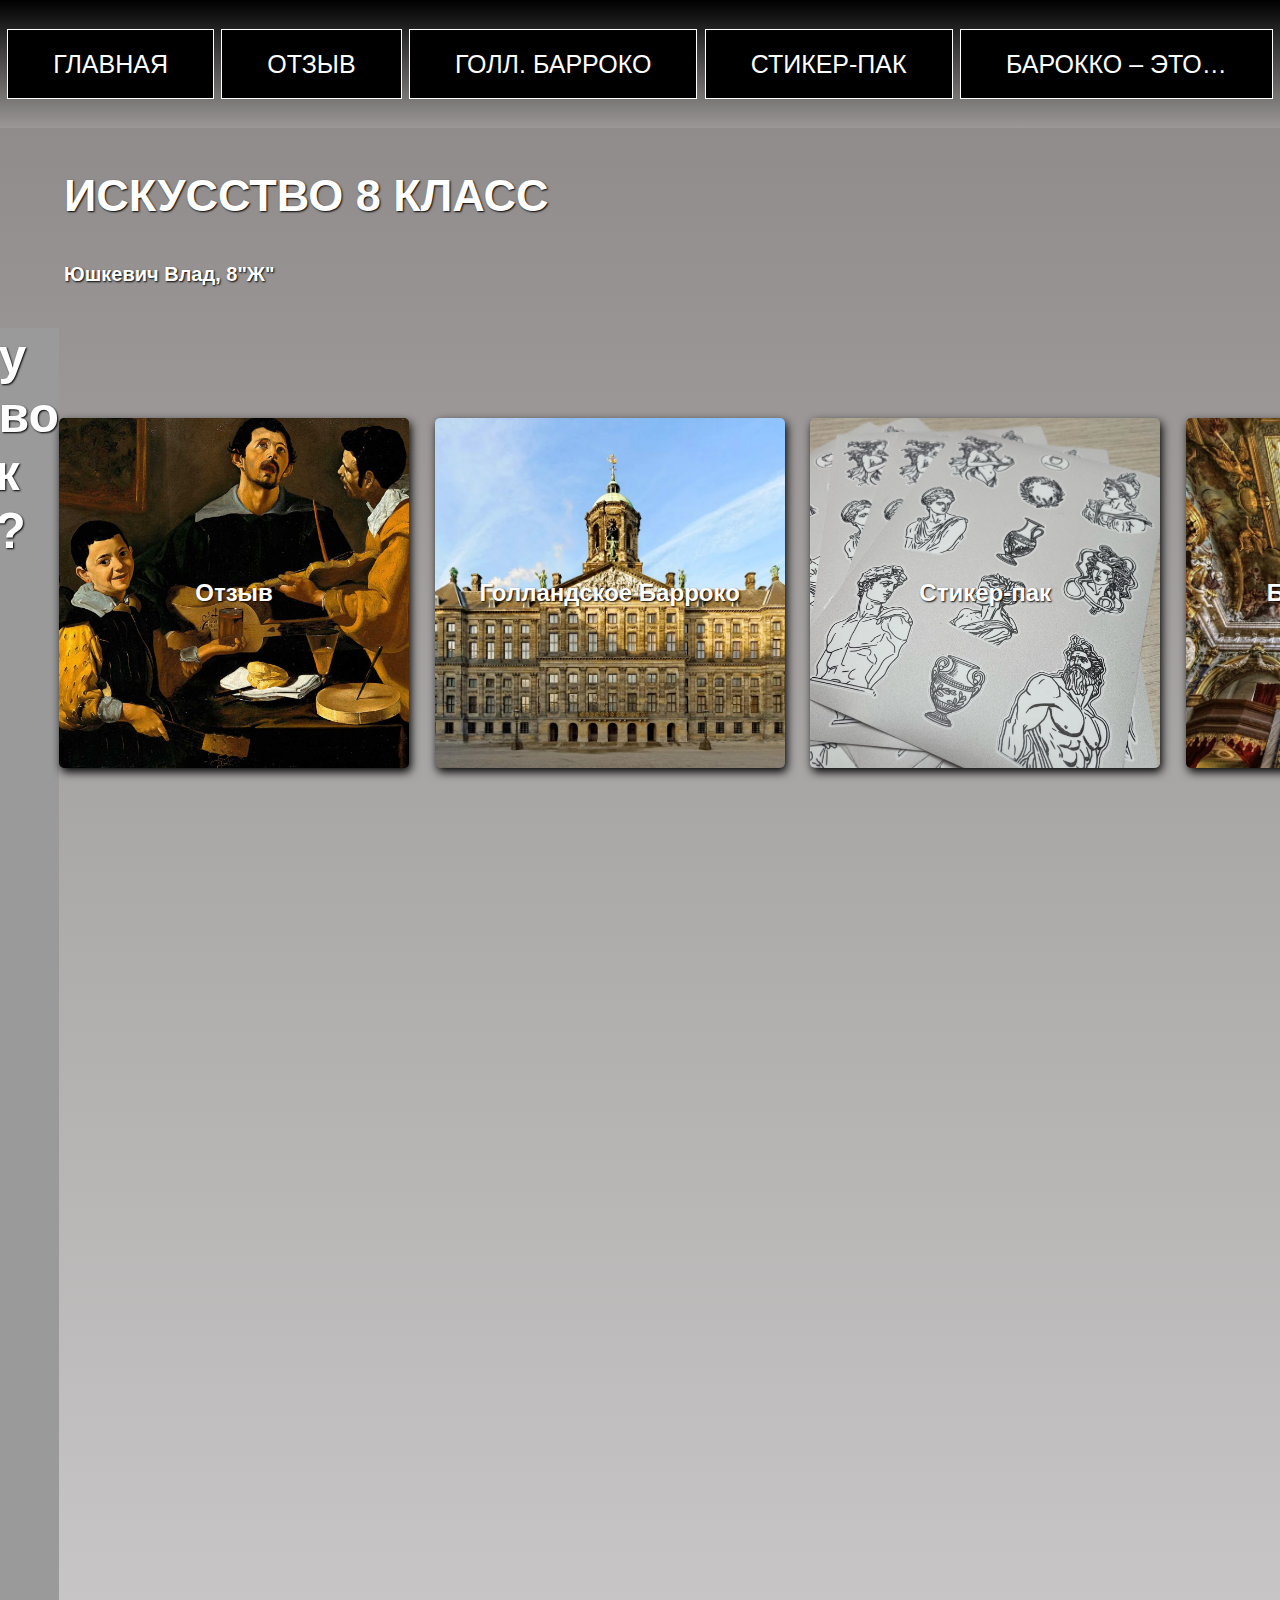
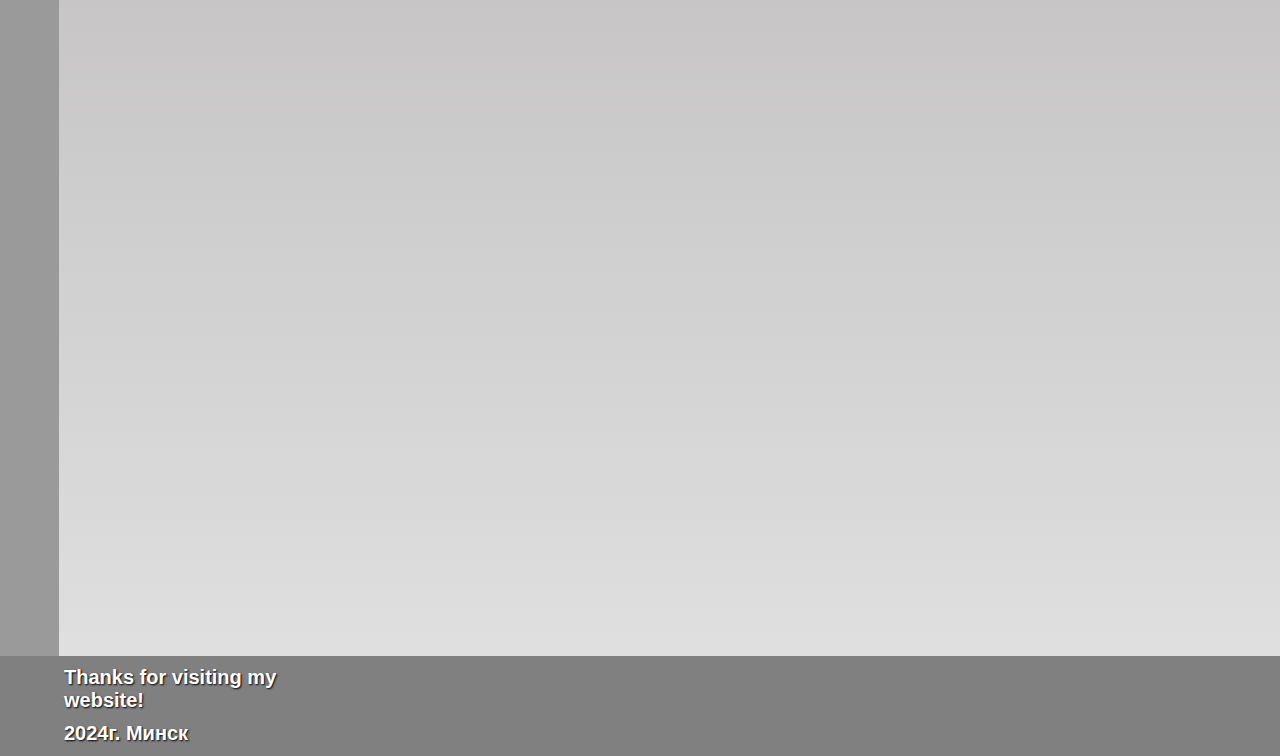
==== index.html @ 2e70dbb2 "Add files via upload" ====
<!DOCTYPE html>
<html lang="en">
<head>
    <meta charset="UTF-8">
    <meta name="viewport" content="width=device-width, initial-scale=1.0">
    <link rel="stylesheet" href="css/style.css">
    <title>ИСКУССТВО 8 КЛАСС</title>
</head>
<body>

    <header>
        <div class="header_nav">
            <ul>
                <li class="active"><a href="index.html">ГЛАВНАЯ</a></li>
                <li><a href="otziv.html">ОТЗЫВ</a></li>
                <li><a href="goll.html">голл. БаРРОКО</a></li>
                <li><a href="stiker.html">СТИКЕР-ПАК</a></li>
                <li><a href="sochi.html">Барокко – это…</a></li>
            </ul>
        </div>

        <div class="promo">
            <h1>ИСКУССТВО 8 КЛАСС</h1>
            <p class="phrase">Юшкевич Влад, 8"Ж"</p>
        </div>
    </header>

    <main>

        <div class="isk">
            <h1 class="vop">
                Почему искусство это так важно?
            </h1>
            <div class="foto"></div>

            <div class="foto_phrase">

                <p>Искусство важно изучать, потому что оно всегда отражает время. Это еще один способ понимания истории человечества и отдельных культур. Искусство одухотворяет человека, несет в себе огромный сакральный смысл. Оно способно менять окружающий мир, что ставит его в один ряд с наукой. Изучать искусство — такая же фундаментальная необходимость, как петь, танцевать и даже любить.</p>
            </div>
        </div>

        <div class="wrap_pictures">
            <div class="pict item1">
                <h2><a href="otziv.html">Отзыв</a></h2>
            </div>
            <div class="pict item2">
                <h2><a href="goll.html">Голландское Барроко</a></h2>
            </div>
            <div class="pict item3">
                <h2><a href="#">Стикер-пак</a></h2>
            </div>
            <div class="pict item4">
                <h2><a href="#">Барокко – это…</a></h2>
            </div>
        </div>        

        
    </main>


    <footer>
        <div class="promo_text_card about">
            <h2 class="phrase">Thanks for visiting my website!</h2>
            <p class="phrase">2024г. Минск</p>
        </div>
    </footer>
</body>
</html>
---- css/style.css ----
* {
    padding: 0;
    margin: 0;
    box-sizing: border-box;
    font-family: sans-serif;
}

:root {
    --text_sh: 1px 1px 2px black;
    --box_sh:2px 4px 10px black;
    --box_sh_:0px 0px 25px 2px black;
}

h1 {

    color: white;
    text-shadow: var(--text_sh);
    font-size: 45px;
    padding-left: 5vw;
}

body{

    background: linear-gradient(0deg, rgb(227, 227, 227), #8c8787);
    min-height: 150vh;
}
.header_nav {

    background: linear-gradient(180deg, black,#9c9898 );
    width: 100vw;
    height: 10vw;
    display: flex;
    transition: all .7s;

}

.header_nav a {

    color: white;
    text-decoration: none;
    text-transform: uppercase;
    display: inline-block;
    text-align: center;
    font-size: 25px;
    border: 1px solid white;
    width: 100%;
    height: 70px;
    padding: 20px 45px;
    background-color:black;
    font-weight: normal;
    text-shadow: var(--text_sh);
    white-space: nowrap;
    transition: all .7s;

}


.header_nav ul {
    display: flex;
    list-style: none;
    justify-content: space-evenly;
    align-items: center;
    width: 100%;
    transition: all .7s;

}

.header_nav ul li:hover {
    background-color: gray;
    transition: all .5s;

}

.header_nav a:hover {
    box-shadow: 1px 1px 20px 5px white;
    text-shadow: none;
    transition: all .7s;

}

.promo {
    height: 200px;
    transition: 3s;
    display: flex;
    flex-direction: column;
    justify-content: space-evenly;
    background:  url(../img/preview.jpg) no-repeat bottom -500px right 0/350px auto;
}

.promo:hover {

    height: 250px;
    transition: 3s;
    cursor: pointer;
    background: rgb(202, 202, 202) url(../img/preview.jpg) no-repeat bottom 10px right 0/350px auto;

}


.phrase {

    width: 350px;
    font-size: 20px;
    color: white;
    font-weight: 100;
    text-shadow: var(--text_sh);
    padding-left: 5vw;
    
}
.vop{
    font-size: 50px;
    text-align: center;
    border-radius: 15px;
}
.foto{
    display: flex;
    background:url(../img/vop.jpg);
    height: 40vh;
    background-position: center;
    background-size:contain;
    float: left;
    margin-right: 1em;
    width: 40%;
    border-radius: 15px;
}

  
.foto_phrase {
    display: flex;
    width: 55%;
    font-size: 1.8rem;
    line-height: 1.6;
    
}
  
.isk{
    background: rgb(154, 154, 154);
}

.wrap_pictures{
    display: flex;
    justify-content: center;
    height: 70vh;
    gap: 2vw;
}

.item1{
    background: url(../img/otziv3.jpeg);
    background-size: cover;
}
.item2{
    background: url(../img/golland.jpg);
    background-size: contain;
}
.item3{
    background: url(../img/stik1.jpg);
}
.item4{
    background: url(../img/booro.jpg);
    background-size: contain;
}
.pict{
    display: flex;
    align-items: center;
    justify-content: center;
    cursor: pointer;
    background-color: rgb(162, 162, 162);
    width: 350px;
    height: 350px;
    border-radius: 5px;
    margin: 10vh 0;
    background-size: cover;
    background-repeat: no-repeat;
    box-shadow: var(--box_sh);
    background-position: center;
    transition: all .5s;

}
.pict a{
    color:white ;
    text-decoration:none;
    text-shadow: var(--text_sh);
    transition:all  .5s;

}
.pict a:hover{
    color: rgb(66, 66, 66);
    text-shadow: 2px 2px 2px white;
    transition:all  .5s;
}
.promo_text_card{
    display: flex;
    flex-direction: column;
    justify-content: space-evenly;
    height: 100px;
    transition: 3s;
    background: gray url(../img/picter_footer.jpg) no-repeat bottom -500px right 0/350px auto;
}
.promo_text_card:hover{
    height: 100px;
    transition: 3s;
    cursor: pointer;
    background: gray;
}
.otziv{
    min-height: 100vh;
}
.main_slide{
    height: 80vh;
    overflow: hidden;
    position: relative;
}

.container{
    width: 100%;
    height: 100%;
    background-color: rgb(59, 56, 56);
    position: relative;
    z-index: -100;
}
.container>.box{
    width: 100%;
    height: 100%;
    position: absolute;
    background-size: cover;
    background-position: 100%,100%;
    z-index: 999;
    opacity: 0;
    animation:move 20s infinite; 
}

.about{
    height: 100px;
}


.container>.box:nth-child(1){
    background-image: url("../img/1.jpg");
}
.container>.box:nth-child(2){
    background-image: url("../img/die.jpg");
    animation-delay: 5s;
}
.container>.box:nth-child(3){
    background-image: url("../img/el.png");
    animation-delay: 10s;
}
.container>.box:nth-child(4){
    background-image: url("../img/otziv3.jpeg");
    animation-delay: 15s;
}

.content{
    position: absolute;
    top: 50%;
    left: 50%;
    transform: translate(-50%,-50%);

    
}
.content>h2{
    font-size: 3vw;
    margin-bottom: 1.2rem;
}
.content>p{
    font-size: 1.3vw;
    color: #fff;
    
    text-shadow: var(--text_sh);
}

@keyframes move{
    0%{
       opacity: .5; 
       
    }
    10%{
        opacity: 1;
    }
    20%{
        opacity: 1;
    }
    30%{
        opacity:0;
    }
    70%{
        transform: scale(1.2);
    }
}

.main_foto{
    display: flex;
    width: 100%;
    height: 75vh;
    align-items: center;
    justify-content: space-evenly;
    border-radius: 15px;
}
.info_photo_g1,.info_photo_g2{
    display: flex;
    flex-direction: column;
    justify-content: space-around;
    align-items: center;
    height: 50vh;
    width: 45%;
    transition: all .8s;
    font-size: 17px;
}

.photo_g1,.photo_g2{
    width:600px; height:300px;
    background-image: url("../img/golland11.jpeg");
    background-position:  center;
    background-size: cover;
    border-radius: 15px;
    border: 2px solid black;
    transition: all .8s;
}
.photo_g1:hover,.photo_g2:hover{
    box-shadow: 2px 2px 20px 7px white;
    border: 2px solid rgb(238, 255, 0);
    transition: all .8s;

}
.photo_g2{
    background-image: url("../img/golland.jpg");
}
.photo_g1:hover{
    border: 2px solid rgb(76, 150, 180);
}
  
.gollan{
    background: linear-gradient(180deg, #8c8787, rgb(27, 27, 27));
}
.info_photo_g2{
    color: white;
    text-shadow:var(--text_sh); 
}
  
  
.main_gal{
    background-color: rgb(59, 56, 56);
}
.gal_wrap{
    padding: 2vw 0;
    display: flex;
    flex-wrap: wrap;
    gap: 4vw;
    justify-content: center;
    align-items: center;
}
.gal_wrap .img{
    height: 250px;
    width: 350px;
    display: inline-block;
    overflow: hidden;
    border: 2px solid white;
    border-radius: 20px;
   
}
.gal_wrap .img img{
    object-fit: cover;
    object-position: center;
    height: 100%;
    width: 100%;
    transition: all 1s;
    cursor: pointer;
    }
.gal_wrap .img img:hover{
    transform: scale(1.3);
}
.wrap_open_image{
    height: 100vh;
    width: 100%;
    position: relative;
    display: flex;
    justify-content: center;
    align-items: center;
    background-color: gray;

}
.open_image{
    height: 85vh;
    width: 85vw;
    background-size: cover;
    background-position: center;
    background-repeat: no-repeat;
    border-radius: 15px;
    box-shadow: var(--box_sh_);
    
}

.zakrivashka{
    position: absolute;
    display: flex;
    height: 50px;
    width: 50px;
    font-size: 20px;
    border-radius: 100%;
    background-color: white;
    justify-content:center;
    align-items:center;
    align-self:flex-start;
    text-align: center; 
    margin: 10px 10px;
    box-shadow: var(--box_sh_);
    transition: all .7s;
}
.zakrivashka a{
    text-decoration:none ;
    color:black;
    font-weight: bold;
    transition: all .7s;
}
.zakrivashka:hover{
    transform: scale(1.2);
    transition: all .7s;
    box-shadow: 0px 0px 25px 2px white;
    

}
main{
    display: flex;
    justify-content: center;

}
.wrap{
    width: 70%;
    text-align: center;
    display: flex;
    justify-content: center;
    align-items: center;
    font-size: 30px;
    line-height: 1.4;
    border: 5px  solid black;
    border-radius: 15px;
    background-color: #858585;
    color: white;
    text-shadow: var(--text_sh);
    margin-bottom: 16px;

}


.sochi{
    min-height: 50vh;
}
.h1{
    font-size: 40px;
    font-weight: 700;
}
.phrase{
    font-weight: 700;
}











#open_image1{
    background-image: url(../img/stik1.jpg);
}
#open_image2{
    background-image: url(../img/stik2.jpg);
}
#open_image3{
    background-image: url(../img/stik3.jpg);
}
#open_image4{
    background-image: url(../img/stik4.png);
}
#open_image5{
    background-image: url(../img/stik5.png);
}
#open_image6{
    background-image: url(../img/stik6.png);
}
#open_image7{
    background-image: url(../img/love.png);
}  
  
  
  
  
  
  
  
  
  
  
  
  
  
  
  
  
  
  
  
  
  
  
  
  
@media (max-width: 768px) {
    .foto {
      width: 100%;
      margin-right: 0;
    }
  
    .foto_phrase {
      width: 100%;
      margin-left: 0;
    }
}
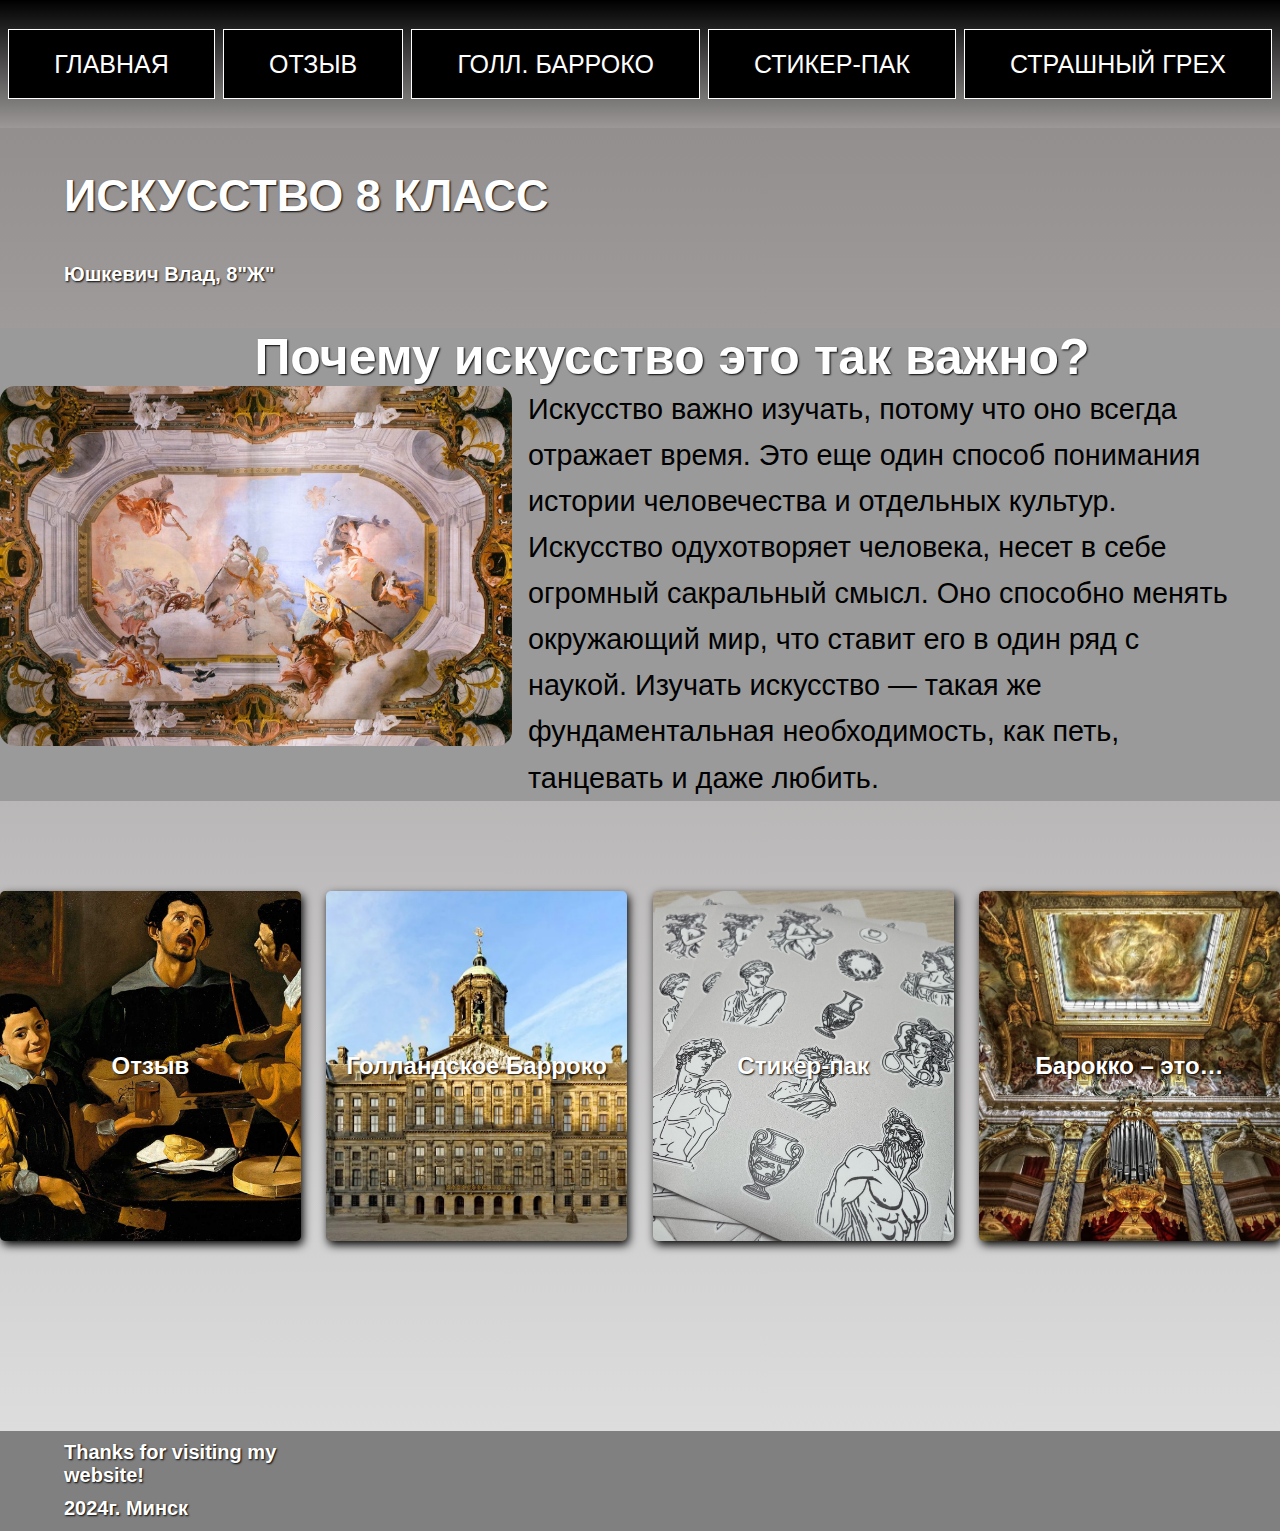
==== commit 0332e465: "Update index.html" ====
--- a/index.html
+++ b/index.html
@@ -15,7 +15,7 @@
                 <li><a href="otziv.html">ОТЗЫВ</a></li>
                 <li><a href="goll.html">голл. БаРРОКО</a></li>
                 <li><a href="stiker.html">СТИКЕР-ПАК</a></li>
-                <li><a href="sochi.html">Барокко – это…</a></li>
+                <li><a href="sochi.html">страшный грех</a></li>
             </ul>
         </div>
 
@@ -65,4 +65,4 @@
         </div>
     </footer>
 </body>
-</html>+</html>
--- a/css/style.css
+++ b/css/style.css
@@ -419,12 +419,13 @@
     
 
 }
-main{
+
+.wrapwrap{
     display: flex;
     justify-content: center;
-
 }
 .wrap{
+    align-self: center;
     width: 70%;
     text-align: center;
     display: flex;
@@ -518,4 +519,4 @@
       width: 100%;
       margin-left: 0;
     }
-}+}
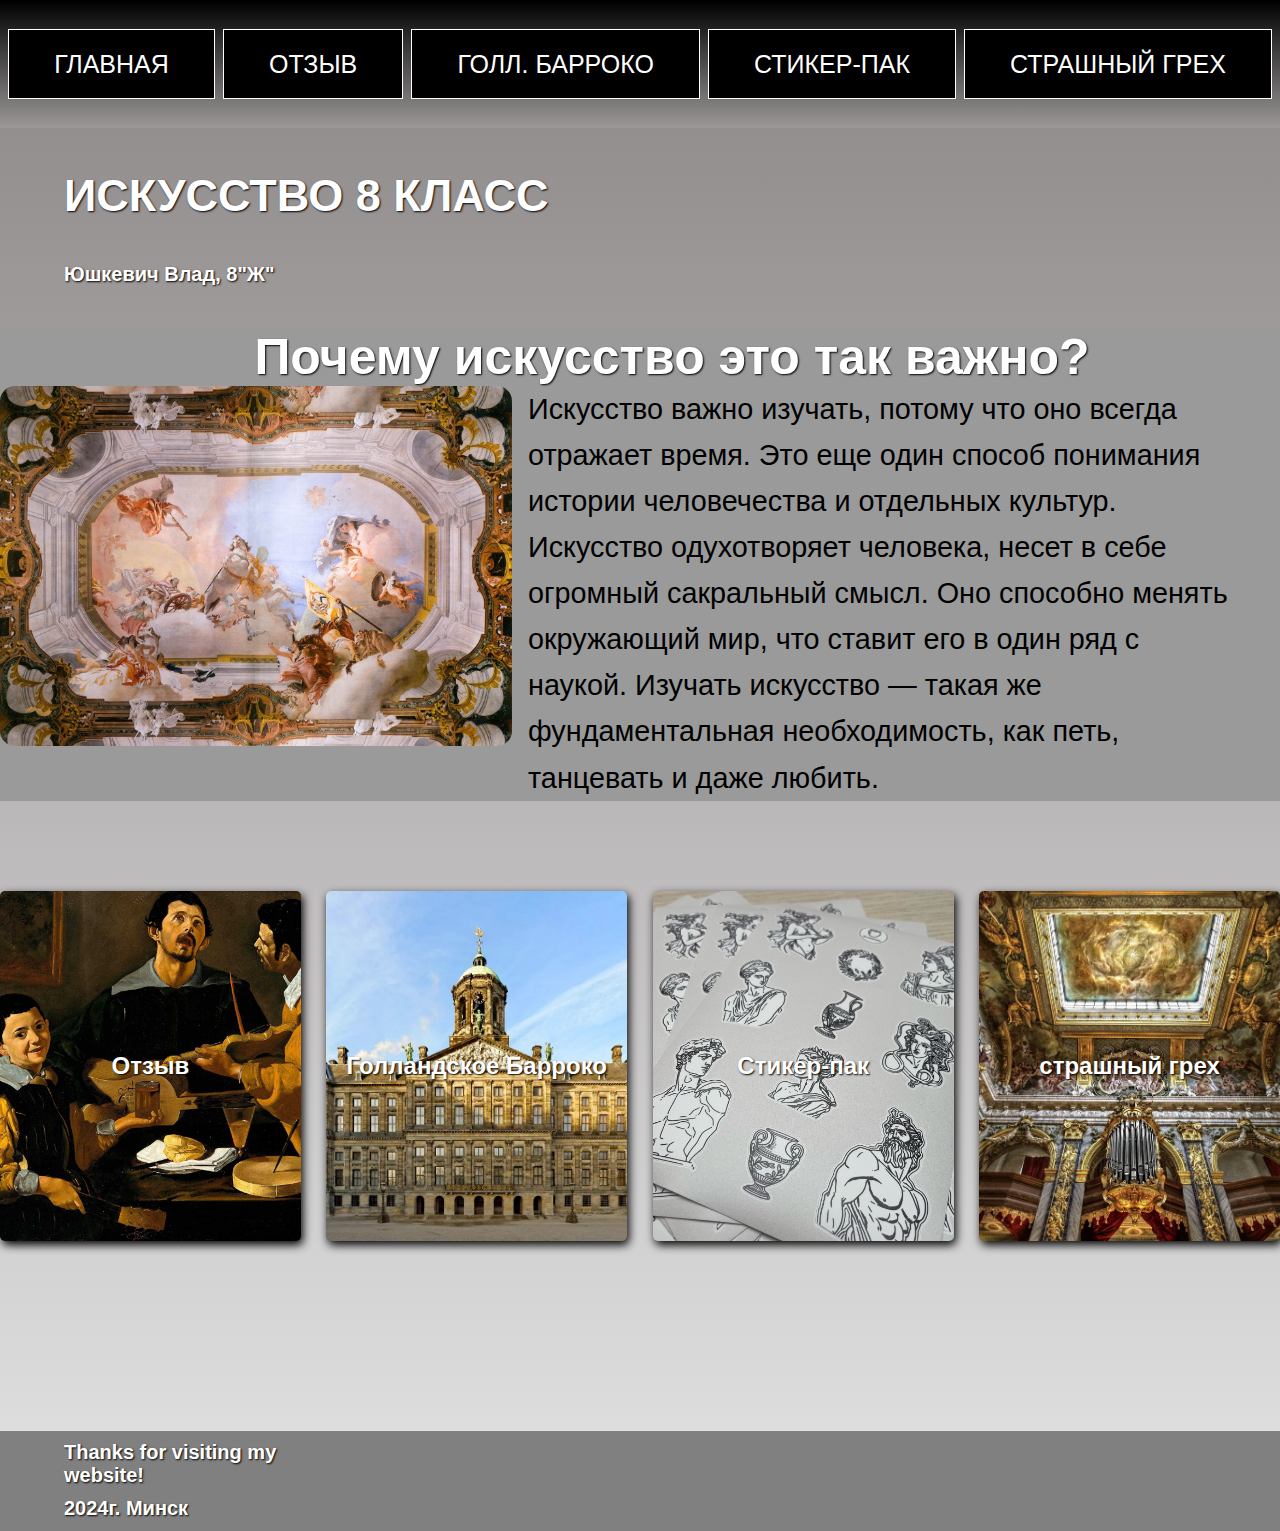
==== commit 6e6bfe92: "Update index.html" ====
--- a/index.html
+++ b/index.html
@@ -50,7 +50,7 @@
                 <h2><a href="#">Стикер-пак</a></h2>
             </div>
             <div class="pict item4">
-                <h2><a href="#">Барокко – это…</a></h2>
+                <h2><a href="#">страшный грех </a></h2>
             </div>
         </div>        
 
